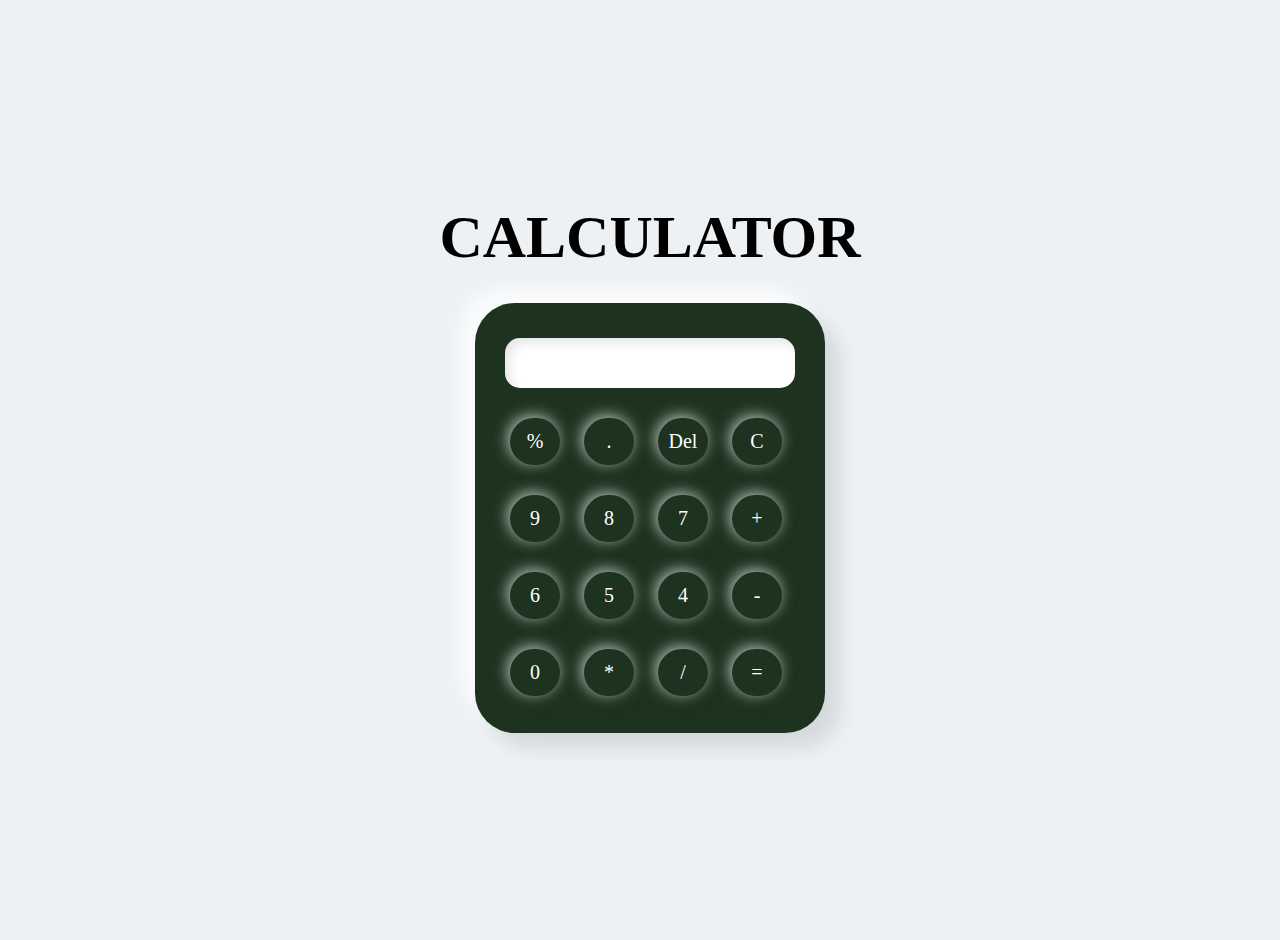
==== Calculator.html @ 1cccc47f "Add files via upload" ====
<!DOCTYPE html>
<html>
    <head>
        <title>Calculator</title>
       <link rel="stylesheet" href="Calculator.css">
      
    </head>
    <body>
       <div class="Task" >
        <div class="title">
          <p>CALCULATOR</p>
        </div>
        <div class="main">
          <div class="calculator">
            <input type="text" name="screen" id="display">
            
            <div>
              <button onclick="appendToDisplay('%')">%</button>
              <button onclick="appendToDisplay('.')">.</button>

              <button onclick="deleteLastCharacter()">Del</button>
              <button onclick="clearDisplay()">C</button>
            </div>
            <div>
              <button onclick="appendToDisplay('9')">9</button>
              <button onclick="appendToDisplay('8')">8</button>
              <button onclick="appendToDisplay('7')">7</button>
              <button onclick="appendToDisplay('+')">+</button>
              
            </div>
            <div>
              <button onclick="appendToDisplay('6')">6</button>
              <button onclick="appendToDisplay('5')">5</button>
              <button onclick="appendToDisplay('4')">4</button>
              <button onclick="appendToDisplay('-')">-</button>
              
            </div>
            <div>
              <button onclick="appendToDisplay('3')">0</button>
              <button onclick="appendToDisplay('2')">*</button>
              <button onclick="appendToDisplay('1')">/</button>
              <button onclick="calculateResult()"> =</button>
              
              </div>
           
              
          </div>
        </div>
        </div>
        <script src="calculator.js"></script>
          </body>
</html>
---- Calculator.css ----
*{
    margin: 10px;
    padding: 0;
    box-sizing:border-box ;
    font-family:'Poppins' ;
}
.Task{
    display: flex;
    flex-direction: column;
    align-items: center;
}
.title{
   font-size: 60px;
   font-weight: bold;
   color:black;
   margin-top: 5px;
}
    
.content{
    border: 5px solid white;
    background-color: azure;
    border: collaspe;
}

body{
    width: 100%; 
    height: 100vh; 
    display: flex;
    justify-content: center; 
    align-items: center; 
    background: #edf1f4;   
}
input{
    width:290px;
    margin-top: 25px;
    color:black;
    height: 50px;
    font-size: 20px;
    padding: 20px;
    cursor: pointer;
    text-align: right;
    border:  none;
    border-radius: 15px;
      box-shadow:inset 5px 5px 10px rgba(88, 88, 88, 0.15);
      margin-left: 15px;
    
}

.calculator{
    box-shadow: 15px 15px 20px rgba(0, 0, 0, 0.1), -15px -15px 20px #fffb;
    background: transparent;
    width: 350px;
    height: 430px;
    margin-top: 1px;
    border-radius:40px ;
    background-color: rgb(29, 50, 31);
    padding-left: 15px;
    padding-top: 10px;
}
button{
    border-radius: 60px;
    padding: 5px;
    border: none;
    width: 50px;
    height: 47px;
    font-size: 20px;
    cursor: pointer;
    box-shadow:  7px 15px 20px rgba(0, 0, 0, 0.03), -2px -2px 15px #fffb;
    font-weight: lighter;
    color: white;
    background: transparent;
}

button:hover{
    background-color: rgb(31, 217, 31);
    color: black;
}
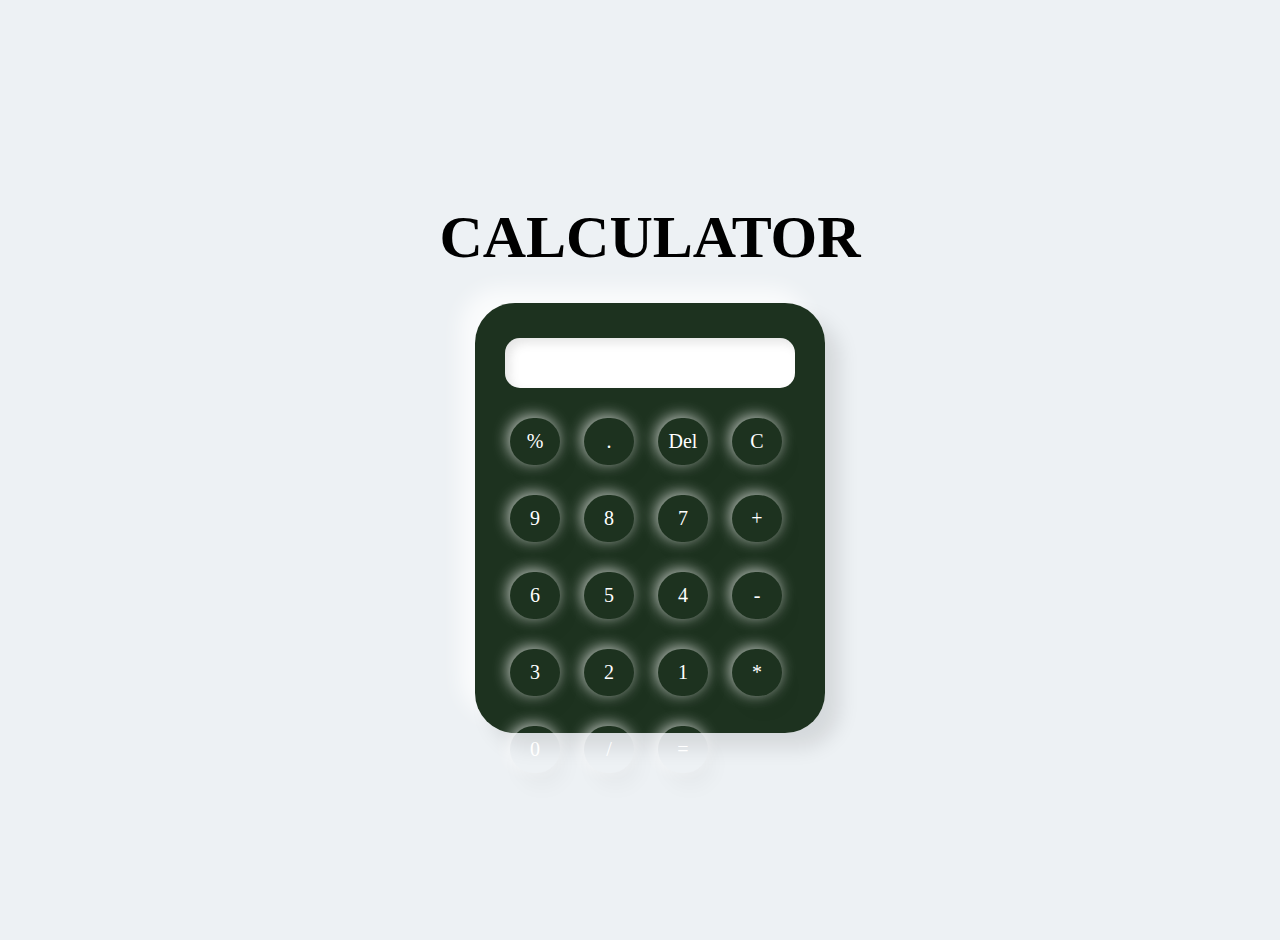
==== commit a318a468: "Update Calculator.html" ====
--- a/Calculator.html
+++ b/Calculator.html
@@ -35,18 +35,24 @@
               <button onclick="appendToDisplay('-')">-</button>
               
             </div>
-            <div>
-              <button onclick="appendToDisplay('3')">0</button>
-              <button onclick="appendToDisplay('2')">*</button>
-              <button onclick="appendToDisplay('1')">/</button>
-              <button onclick="calculateResult()"> =</button>
+           <div>
+              <button onclick="appendToDisplay('3')">3</button>
+              <button onclick="appendToDisplay('2')">2</button>
+              <button onclick="appendToDisplay('1')">1</button>
+              <button onclick="appendToDisplay('*')">*</button>
               
               </div>
-           
+              <div>
+                <button onclick="appendToDisplay('0')">0</button>
+                
+                <button onclick="appendToDisplay('/')">/</button>
+                <button onclick="calculateResult()"> =</button>
+                
+                </div>
               
           </div>
         </div>
         </div>
         <script src="calculator.js"></script>
           </body>
-</html>+</html>
